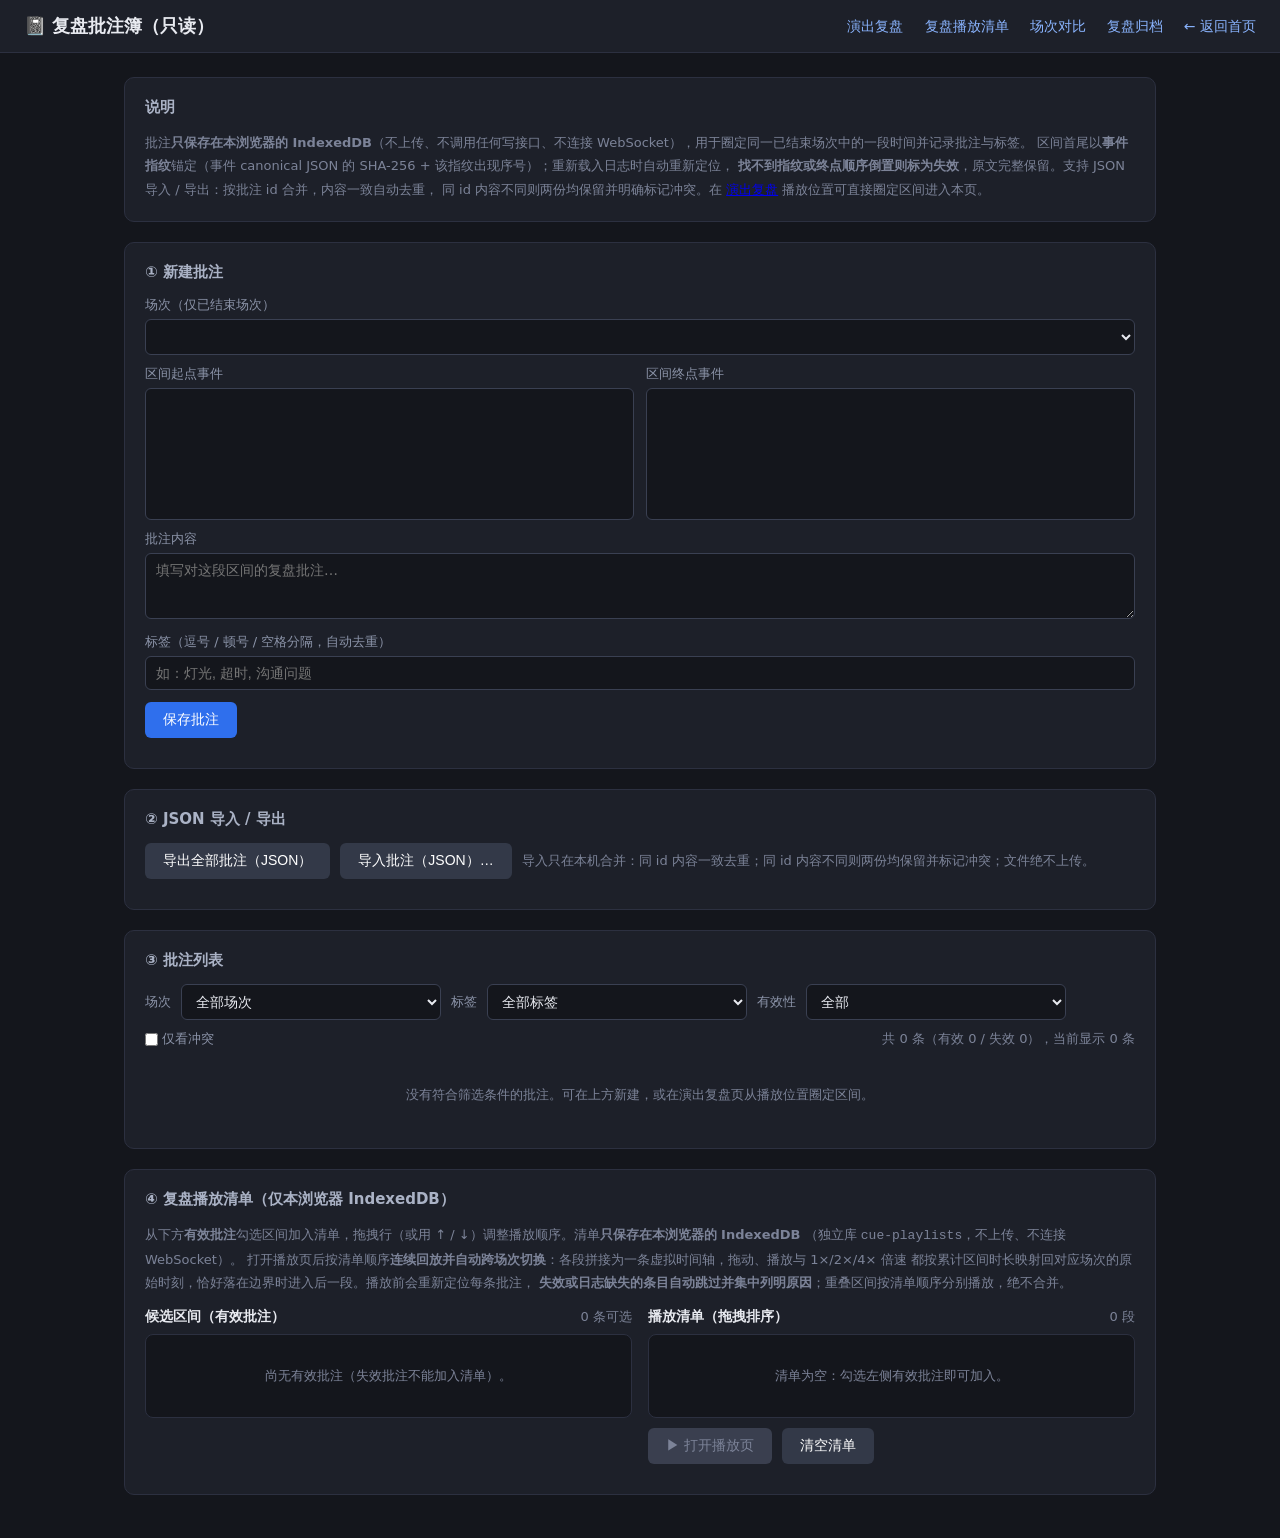
==== public/annotations.html @ aaa236a7 "GSB 7b067b00-d067-5b89-8d5f-b59027cfe79a initial: platform archive" ====
<!DOCTYPE html>
<html lang="zh-CN">
<head>
  <meta charset="UTF-8">
  <meta name="viewport" content="width=device-width, initial-scale=1.0">
  <title>复盘批注簿 · 舞台口令同步系统</title>
  <link rel="stylesheet" href="style.css">
</head>
<body>
  <header>
    <h1>📓 复盘批注簿（只读）</h1>
    <nav>
      <a href="replay.html">演出复盘</a>
      <a href="playlist.html">复盘播放清单</a>
      <a href="compare.html">场次对比</a>
      <a href="archive.html">复盘归档</a>
      <a href="/">← 返回首页</a>
    </nav>
  </header>
  <main class="ann-main">
    <section class="card">
      <h2>说明</h2>
      <div class="muted" style="line-height:1.8">
        批注<b>只保存在本浏览器的 IndexedDB</b>（不上传、不调用任何写接口、不连接 WebSocket），用于圈定同一已结束场次中的一段时间并记录批注与标签。
        区间首尾以<b>事件指纹</b>锚定（事件 canonical JSON 的 SHA-256 + 该指纹出现序号）；重新载入日志时自动重新定位，
        <b>找不到指纹或终点顺序倒置则标为失效</b>，原文完整保留。支持 JSON 导入 / 导出：按批注 id 合并，内容一致自动去重，
        同 id 内容不同则两份均保留并明确标记冲突。在 <a href="replay.html">演出复盘</a> 播放位置可直接圈定区间进入本页。
      </div>
    </section>

    <!-- 新建批注（也承接复盘页「圈定区间后填写批注」入口） -->
    <section class="card" id="createCard">
      <h2 id="createTitle">① 新建批注</h2>
      <div id="createPrefill" class="ann-prefill" style="display:none"></div>
      <div class="ann-form">
        <label class="ann-label">场次（仅已结束场次）</label>
        <select id="createSession"></select>
        <div class="ann-range-row">
          <div>
            <label class="ann-label">区间起点事件</label>
            <select id="createStart" size="6"></select>
          </div>
          <div>
            <label class="ann-label">区间终点事件</label>
            <select id="createEnd" size="6"></select>
          </div>
        </div>
        <label class="ann-label">批注内容</label>
        <textarea id="createText" rows="3" placeholder="填写对这段区间的复盘批注…"></textarea>
        <label class="ann-label">标签（逗号 / 顿号 / 空格分隔，自动去重）</label>
        <input type="text" id="createTags" placeholder="如：灯光, 超时, 沟通问题">
        <div class="row" style="margin-top:12px">
          <button id="createBtn" class="narrow">保存批注</button>
          <button id="createCancelBtn" class="secondary narrow" style="display:none">取消圈定</button>
          <span id="createMsg" class="ann-msg"></span>
        </div>
      </div>
    </section>

    <!-- 导入 / 导出 -->
    <section class="card">
      <h2>② JSON 导入 / 导出</h2>
      <div class="row">
        <button id="exportBtn" class="secondary narrow">导出全部批注（JSON）</button>
        <button id="importBtn" class="secondary narrow">导入批注（JSON）…</button>
        <input type="file" id="importFile" accept=".json,application/json" style="display:none">
        <span class="muted">导入只在本机合并：同 id 内容一致去重；同 id 内容不同则两份均保留并标记冲突；文件绝不上传。</span>
      </div>
      <div id="ioMsg" class="ann-msg"></div>
    </section>

    <!-- 筛选 + 列表 -->
    <section class="card">
      <h2>③ 批注列表</h2>
      <div class="ann-filters">
        <label>场次</label>
        <select id="filterSession"></select>
        <label>标签</label>
        <select id="filterTag"></select>
        <label>有效性</label>
        <select id="filterValid">
          <option value="all">全部</option>
          <option value="valid">仅有效</option>
          <option value="invalid">仅失效</option>
        </select>
        <label class="ann-inline"><input type="checkbox" id="filterConflict"> 仅看冲突</label>
        <span id="listCount" class="muted" style="flex:1;text-align:right"></span>
      </div>
      <div id="annList" class="ann-list"></div>
    </section>

    <!-- 复盘播放清单：从有效批注勾选区间、拖拽排序；清单只存 IndexedDB -->
    <section class="card" id="playlistCard">
      <h2>④ 复盘播放清单（仅本浏览器 IndexedDB）</h2>
      <div class="muted" style="line-height:1.8">
        从下方<b>有效批注</b>勾选区间加入清单，拖拽行（或用 ↑ / ↓）调整播放顺序。清单<b>只保存在本浏览器的 IndexedDB</b>
        （独立库 <code>cue-playlists</code>，不上传、不连接 WebSocket）。
        打开播放页后按清单顺序<b>连续回放并自动跨场次切换</b>：各段拼接为一条虚拟时间轴，拖动、播放与 1×/2×/4× 倍速
        都按累计区间时长映射回对应场次的原始时刻，恰好落在边界时进入后一段。播放前会重新定位每条批注，
        <b>失效或日志缺失的条目自动跳过并集中列明原因</b>；重叠区间按清单顺序分别播放，绝不合并。
      </div>
      <div class="pl-layout">
        <div class="pl-col">
          <div class="pl-col-head"><span><b>候选区间（有效批注）</b></span><span id="plCandCount" class="muted"></span></div>
          <div id="plCandidates" class="pl-cand-list"></div>
        </div>
        <div class="pl-col">
          <div class="pl-col-head"><span><b>播放清单（拖拽排序）</b></span><span id="plCount" class="muted"></span></div>
          <div id="plItems" class="pl-items"></div>
          <div class="row" style="margin-top:10px">
            <button id="plOpenBtn" class="narrow">▶ 打开播放页</button>
            <button id="plClearBtn" class="secondary narrow">清空清单</button>
            <a class="narrow" href="playlist.html" id="plOpenLink" style="display:none"></a>
            <span id="plMsg" class="ann-msg"></span>
          </div>
        </div>
      </div>
    </section>
  </main>

  <script src="replay.js"></script>
  <script src="annotations.js"></script>
  <script src="playlist.js"></script>
  <script>
  (() => {
    'use strict';
    // 只读页：本脚本只发起复盘只读 GET 请求，不创建 WebSocket；
    // 批注写入仅发生在浏览器 IndexedDB；导入文件仅本地解析，绝不上传。
    const A = CueAnnotations;
    const esc = (s) => String(s == null ? '' : s).replace(/[&<>"']/g, (c) => ({
      '&': '&amp;', '<': '&lt;', '>': '&gt;', '"': '&quot;', "'": '&#39;',
    }[c]));

    const createSession = document.getElementById('createSession');
    const createStart = document.getElementById('createStart');
    const createEnd = document.getElementById('createEnd');
    const createText = document.getElementById('createText');
    const createTags = document.getElementById('createTags');
    const createBtn = document.getElementById('createBtn');
    const createCancelBtn = document.getElementById('createCancelBtn');
    const createMsg = document.getElementById('createMsg');
    const createPrefill = document.getElementById('createPrefill');
    const exportBtn = document.getElementById('exportBtn');
    const importBtn = document.getElementById('importBtn');
    const importFile = document.getElementById('importFile');
    const ioMsg = document.getElementById('ioMsg');
    const filterSession = document.getElementById('filterSession');
    const filterTag = document.getElementById('filterTag');
    const filterValid = document.getElementById('filterValid');
    const filterConflict = document.getElementById('filterConflict');
    const listCount = document.getElementById('listCount');
    const annList = document.getElementById('annList');

    const params = new URLSearchParams(location.search);
    const prefill = {
      fileId: params.get('file'),
      runId: params.get('run'),
      startIdx: Number(params.get('si')),
      endIdx: Number(params.get('ei')),
    };
    // 复盘页「打开复盘批注簿」携带的本场筛选值（fileId/runId）
    const preselectSession = params.get('fsel');

    let sessions = []; // 复盘只读接口返回的已结束场次摘要
    // sessionCache: key "file/run" -> { ok, events?, reason? }，批量重定位时复用
    const sessionCache = new Map();
    // 每条批注的当前重定位结果：id -> { valid, reason, startIndex, endIndex, startT, endT }
    let resolved = new Map();
    let records = [];

    // ---------------------------------------------------------------------
    // 展示工具
    // ---------------------------------------------------------------------
    function fmtClock(iso) {
      const d = new Date(iso);
      if (!Number.isFinite(d.getTime())) return '—';
      return d.toLocaleString('zh-CN', { hour12: false, month: '2-digit', day: '2-digit', hour: '2-digit', minute: '2-digit', second: '2-digit' });
    }
    function fmtT(ms) {
      if (ms == null || !Number.isFinite(ms)) return '—';
      const sign = ms < 0 ? '-' : '';
      ms = Math.abs(ms);
      const m = Math.floor(ms / 60000);
      const s = Math.floor((ms % 60000) / 1000);
      const tenth = Math.floor((ms % 1000) / 100);
      return `${sign}${m}:${String(s).padStart(2, '0')}.${tenth}`;
    }
    function refKey(fileId, runId) { return `${fileId}/${runId}`; }
    function sessionLabel(ref) {
      const s = sessions.find((x) => x.fileId === ref.fileId && Number(x.runId) === Number(ref.runId));
      if (s) return `${fmtClock(s.startedAt)} → ${fmtClock(s.finishedAt)} ｜ ${s.cueCount} 口令 ｜ ${ref.fileId.slice(0, 8)}… #${Number(ref.runId) + 1}`;
      return `（场次不在当前日志列表）${ref.fileId.slice(0, 8)}… #${Number(ref.runId) + 1}`;
    }
    function eventOptionLabel(ev) {
      const d = ev.detail || {};
      let detail = '';
      if (d.seq != null) detail += ` #${d.seq}`;
      if (d.text) detail += ` ${d.text}`;
      if (d.position) detail += ` ${d.position}`;
      return `+${fmtT(ev.t)} ${Replay.eventLabel(ev.event)}${detail}`;
    }

    // ---------------------------------------------------------------------
    // 拉取场次（只读 GET，失败按失效处理，不影响其他批注）
    // ---------------------------------------------------------------------
    async function loadSession(fileId, runId) {
      const key = refKey(fileId, runId);
      if (sessionCache.has(key)) return sessionCache.get(key);
      let entry;
      try {
        const resp = await fetch(`/api/replay/sessions/${encodeURIComponent(fileId)}/${encodeURIComponent(runId)}`);
        if (resp.status === 404 || resp.status === 400) {
          entry = { ok: false, reason: '场次日志找不到（文件或段落不存在，可能已删除）' };
        } else {
          const payload = await resp.json();
          if (payload.error) entry = { ok: false, reason: `场次读取失败：${payload.error}` };
          else entry = { ok: true, events: payload.events };
        }
      } catch {
        entry = { ok: false, reason: '场次日志读取失败（服务不可用）' };
      }
      sessionCache.set(key, entry);
      return entry;
    }

    // ---------------------------------------------------------------------
    // 重定位全部批注
    // ---------------------------------------------------------------------
    async function relocalizeAll() {
      resolved = new Map();
      const needKeys = new Set(records.map((r) => refKey(r.sessionRef.fileId, r.sessionRef.runId)));
      const tables = new Map();
      for (const key of needKeys) {
        const [fileId, runIdStr] = key.split('/');
        const loaded = await loadSession(fileId, runIdStr);
        if (loaded.ok) tables.set(key, await A.buildOccurrenceTable(loaded.events));
      }
      for (const r of records) {
        const key = refKey(r.sessionRef.fileId, r.sessionRef.runId);
        const loaded = sessionCache.get(key);
        if (!loaded || !loaded.ok) {
          resolved.set(r.id, { valid: false, reason: loaded ? loaded.reason : '场次日志找不到' });
          continue;
        }
        const out = A.relocalize(r, tables.get(key));
        if (out.valid) {
          const events = loaded.events;
          resolved.set(r.id, {
            valid: true,
            startIndex: out.startIndex,
            endIndex: out.endIndex,
            startT: events[out.startIndex].t,
            endT: events[out.endIndex].t,
          });
        } else {
          resolved.set(r.id, { valid: false, reason: out.reason });
        }
      }
    }

    // ---------------------------------------------------------------------
    // 列表渲染（按场次 / 标签 / 有效性筛选）
    // ---------------------------------------------------------------------
    function renderList() {
      const sessionVal = filterSession.value;
      const tagVal = filterTag.value;
      const validVal = filterValid.value;
      const onlyConflict = filterConflict.checked;

      const shown = records.filter((r) => {
        if (sessionVal !== 'all' && refKey(r.sessionRef.fileId, r.sessionRef.runId) !== sessionVal) return false;
        if (tagVal !== 'all' && !(r.tags || []).includes(tagVal)) return false;
        const res = resolved.get(r.id);
        const valid = !!(res && res.valid);
        if (validVal === 'valid' && !valid) return false;
        if (validVal === 'invalid' && valid) return false;
        if (onlyConflict && !r.conflict) return false;
        return true;
      });

      const validCount = [...resolved.values()].filter((x) => x.valid).length;
      const invalidCount = resolved.size - validCount;
      const conflictCount = records.filter((r) => r.conflict).length;
      listCount.textContent = `共 ${records.length} 条（有效 ${validCount} / 失效 ${invalidCount}${conflictCount ? ` / 冲突 ${conflictCount}` : ''}），当前显示 ${shown.length} 条`;

      if (!shown.length) {
        annList.innerHTML = '<div class="muted ann-empty">没有符合筛选条件的批注。可在上方新建，或在演出复盘页从播放位置圈定区间。</div>';
        return;
      }

      annList.innerHTML = shown
        .slice()
        .sort((a, b) => new Date(b.createdAt) - new Date(a.createdAt))
        .map((r) => renderRow(r)).join('');

      annList.querySelectorAll('[data-del]').forEach((btn) => {
        btn.addEventListener('click', async () => {
          if (!confirm('确定从本浏览器删除这条批注？原文与锚点都会被移除。')) return;
          await A.remove(btn.dataset.del);
          await refresh();
        });
      });
      // 行头部复选框勾选态随列表重绘同步（清单内容在 renderPlaylistCard 中统一刷新）
      if (document.getElementById('playlistCard')) renderPlaylistCard();
    }

    function renderRow(r) {
      const res = resolved.get(r.id) || { valid: false, reason: '尚未重定位' };
      const startT = res.valid ? res.startT : r.startT;
      const endT = res.valid ? res.endT : r.endT;
      const badges = [];
      if (r.conflict) badges.push('<span class="ann-badge conflict">⚠️ 冲突</span>');
      badges.push(res.valid
        ? '<span class="ann-badge valid">✔ 有效</span>'
        : '<span class="ann-badge invalid">✖ 失效（原文保留）</span>');
      const tagHtml = (r.tags || []).map((t) => `<span class="chip">${esc(t)}</span>`).join('');
      const conflictLine = r.conflict
        ? `<div class="ann-conflict-line">同 id 内容不同，已与冲突组 <code>${esc(r.conflictGroup || r.id)}</code> 中的另一份同时保留；请人工核对后删除多余项。</div>` : '';
      const invalidLine = !res.valid
        ? `<div class="ann-invalid-line">失效原因：${esc(res.reason)}（下方区间与事件为圈定时保存的原文）</div>` : '';
      // 有效批注：点击跳回复盘区间起点；失效批注不可跳转
      const head = res.valid
        ? `<label class="ann-row-pl inline-check" title="加入复盘播放清单"><input type="checkbox" data-row-pl="${esc(r.id)}"></label>
           <a class="ann-jump" href="replay.html?file=${encodeURIComponent(r.sessionRef.fileId)}&run=${encodeURIComponent(r.sessionRef.runId)}&t=${encodeURIComponent(startT)}">↗ 跳回复盘区间起点 +${fmtT(startT)}</a>`
        : '<span class="ann-row-pl inline-check is-off" title="失效批注不能加入播放清单"><input type="checkbox" disabled></span><span class="ann-jump disabled">↚ 失效批注不可跳转</span>';
      return `<div class="ann-row ${res.valid ? '' : 'is-invalid'}">
        <div class="ann-row-head">
          ${badges.join(' ')}
          <span class="ann-session" title="${esc(refKey(r.sessionRef.fileId, r.sessionRef.runId))}">${esc(sessionLabel(r.sessionRef))}</span>
          ${head}
          <button class="mini danger ann-del" data-del="${esc(r.id)}">删除</button>
        </div>
        <div class="ann-range">区间：+${fmtT(startT)} → +${fmtT(endT)}</div>
        ${conflictLine}${invalidLine}
        <div class="ann-text">${esc(r.text) || '<span class="muted">（无批注文本）</span>'}</div>
        <div class="ann-tags">${tagHtml}</div>
        <div class="ann-foot muted">
          <span title="${esc(r.id)}">id <code>${esc(r.id.slice(0, 13))}…</code></span>
          <span>创建于 ${fmtClock(r.createdAt)}</span>
          ${renderAnchorEvent('起', r.startEvent)}${renderAnchorEvent('止', r.endEvent)}
        </div>
      </div>`;
    }

    function renderAnchorEvent(label, ev) {
      if (!ev) return '';
      return `<span class="ann-anchor-event" title="${esc(A.canonicalJson(ev))}">${label}：${fmtClock(ev.ts)} ${esc(Replay.eventLabel(ev.event))}</span>`;
    }

    function populateFilterTag() {
      const tags = new Set();
      records.forEach((r) => (r.tags || []).forEach((t) => tags.add(t)));
      const prev = filterTag.value;
      filterTag.innerHTML = '<option value="all">全部标签</option>' +
        [...tags].sort().map((t) => `<option value="${esc(t)}">${esc(t)}</option>`).join('');
      filterTag.value = [...tags].includes(prev) ? prev : 'all';
    }

    function populateFilterSession() {
      const refs = new Map();
      records.forEach((r) => refs.set(refKey(r.sessionRef.fileId, r.sessionRef.runId), r.sessionRef));
      const prev = filterSession.value;
      const options = ['<option value="all">全部场次</option>'];
      for (const s of sessions) {
        const key = refKey(s.fileId, s.runId);
        options.push(`<option value="${esc(key)}">${esc(sessionLabel(s))}</option>`);
      }
      // 批注引用了已不在列表中的场次（日志被删除）也保留筛选项
      for (const [key, ref] of refs) {
        if (!sessions.some((s) => refKey(s.fileId, s.runId) === key)) {
          options.push(`<option value="${esc(key)}">${esc(sessionLabel(ref))}</option>`);
        }
      }
      filterSession.innerHTML = options.join('');
      const allVals = [...filterSession.options].map((o) => o.value);
      filterSession.value = allVals.includes(prev) ? prev : 'all';
    }

    // ---------------------------------------------------------------------
    // 新建表单
    // ---------------------------------------------------------------------
    function populateCreateSessions() {
      createSession.innerHTML = sessions.map((s) =>
        `<option value="${esc(refKey(s.fileId, s.runId))}">${esc(sessionLabel(s))}</option>`).join('');
    }

    async function populateEventSelects(fileId, runId) {
      createStart.innerHTML = '';
      createEnd.innerHTML = '';
      if (!fileId || !Number.isInteger(runId)) return null;
      const loaded = await loadSession(fileId, runId);
      if (!loaded.ok) {
        createMsg.textContent = loaded.reason;
        createMsg.className = 'ann-msg err';
        return null;
      }
      createStart.innerHTML = loaded.events.map((ev, i) =>
        `<option value="${i}">${esc(eventOptionLabel(ev))}</option>`).join('');
      createEnd.innerHTML = loaded.events.map((ev, i) =>
        `<option value="${i}">${esc(eventOptionLabel(ev))}</option>`).join('');
      return loaded;
    }

    async function handleCreateSessionChange(selectIdx) {
      const [fileId, runIdStr] = (createSession.value || '/').split('/');
      const loaded = await populateEventSelects(fileId, Number(runIdStr));
      if (!loaded) return;
      if (selectIdx != null) {
        const max = loaded.events.length - 1;
        createStart.value = String(Math.max(0, Math.min(max, selectIdx)));
        createEnd.value = String(Math.max(0, Math.min(max, selectIdx)));
      }
    }

    async function initCreate() {
      populateCreateSessions();
      if (!sessions.length) return;
      if (prefill.fileId && prefill.runId !== null &&
          Number.isInteger(prefill.startIdx) && Number.isInteger(prefill.endIdx)) {
        const key = refKey(prefill.fileId, prefill.runId);
        if ([...createSession.options].some((o) => o.value === key)) {
          createSession.value = key;
          const loaded = await populateEventSelects(prefill.fileId, Number(prefill.runId));
          if (loaded) {
            const max = loaded.events.length - 1;
            const si = Math.max(0, Math.min(max, prefill.startIdx));
            const ei = Math.max(0, Math.min(max, prefill.endIdx));
            createStart.value = String(si);
            createEnd.value = String(Math.max(si, ei));
            createPrefill.style.display = '';
            createPrefill.innerHTML = `📍 来自复盘当前播放位置的圈定：场次 <b>${esc(sessionLabel({ fileId: prefill.fileId, runId: Number(prefill.runId) }))}</b>，` +
              `区间 <b>+${fmtT(loaded.events[si].t)} → +${fmtT(loaded.events[Math.max(si, ei)].t)}</b>，可在下方调整首尾事件后填写批注。`;
            createCancelBtn.style.display = '';
            createText.focus();
          }
        }
      } else {
        await handleCreateSessionChange();
      }
    }

    createSession.addEventListener('change', () => handleCreateSessionChange());
    createCancelBtn.addEventListener('click', () => {
      location.href = `replay.html?file=${encodeURIComponent(prefill.fileId)}&run=${encodeURIComponent(prefill.runId)}`;
    });

    createBtn.addEventListener('click', async () => {
      createMsg.textContent = '';
      const [fileId, runIdStr] = (createSession.value || '').split('/');
      const runId = Number(runIdStr);
      if (!fileId || !Number.isInteger(runId)) {
        createMsg.textContent = '请选择场次'; createMsg.className = 'ann-msg err'; return;
      }
      const loaded = await loadSession(fileId, runId);
      if (!loaded.ok) { createMsg.textContent = loaded.reason; createMsg.className = 'ann-msg err'; return; }
      const si = Number(createStart.value);
      const ei = Number(createEnd.value);
      if (!Number.isInteger(si) || !Number.isInteger(ei) || si < 0 || ei < 0 ||
          si >= loaded.events.length || ei >= loaded.events.length) {
        createMsg.textContent = '请选择区间首尾事件'; createMsg.className = 'ann-msg err'; return;
      }
      if (ei < si) {
        createMsg.textContent = '终点事件不能在起点事件之前'; createMsg.className = 'ann-msg err'; return;
      }
      const text = createText.value.trim();
      if (!text) {
        createMsg.textContent = '请填写批注内容'; createMsg.className = 'ann-msg err'; return;
      }
      const summary = sessions.find((s) => s.fileId === fileId && Number(s.runId) === runId);
      const ann = await A.buildAnnotation({
        events: loaded.events,
        sessionRef: {
          fileId, runId,
          startedAt: summary ? summary.startedAt : null,
          finishedAt: summary ? summary.finishedAt : null,
        },
        startIndex: si,
        endIndex: ei,
        text,
        tags: A.normalizeTags(createTags.value),
      });
      await A.put(ann);
      createText.value = '';
      createTags.value = '';
      createMsg.textContent = '批注已保存到本浏览器 IndexedDB';
      createMsg.className = 'ann-msg ok';
      // 保存后留在本页并刷新列表（自动选中该场筛选）
      await refresh();
      filterSession.value = refKey(fileId, runId);
      renderList();
    });

    // ---------------------------------------------------------------------
    // 导入 / 导出
    // ---------------------------------------------------------------------
    exportBtn.addEventListener('click', () => {
      const payload = A.buildExportPayload(records);
      const blob = new Blob([JSON.stringify(payload, null, 2) + '\n'], { type: 'application/json' });
      const url = URL.createObjectURL(blob);
      const a = document.createElement('a');
      a.href = url;
      a.download = `cue-annotations-${new Date().toISOString().replace(/[:.]/g, '-')}.json`;
      document.body.appendChild(a);
      a.click();
      a.remove();
      URL.revokeObjectURL(url);
      ioMsg.textContent = `已导出 ${records.length} 条批注（本地文件，未上传）`;
      ioMsg.className = 'ann-msg ok';
    });

    importBtn.addEventListener('click', () => importFile.click());
    importFile.addEventListener('change', async () => {
      const file = importFile.files && importFile.files[0];
      importFile.value = '';
      if (!file) return;
      let obj;
      try {
        obj = JSON.parse(await file.text());
      } catch (err) {
        ioMsg.textContent = `导入失败：文件不是合法 JSON（${err.message}）`;
        ioMsg.className = 'ann-msg err';
        return;
      }
      const parsed = A.parseImportPayload(obj);
      if (!parsed.ok) { ioMsg.textContent = `导入失败：${parsed.error}`; ioMsg.className = 'ann-msg err'; return; }
      const existing = await A.getAll();
      const { records: merged, stats } = A.mergeAnnotations(existing, parsed.annotations);
      await A.putAll(merged);
      ioMsg.innerHTML = `导入完成：新增 <b>${stats.added}</b> 条，内容一致去重 <b>${stats.duplicated}</b> 条，` +
        `同 id 内容不同的冲突 <b>${stats.conflicts}</b> 组（两份均保留并标记冲突）` +
        (parsed.invalid ? `，跳过无法识别记录 <b>${parsed.invalid}</b> 条` : '');
      ioMsg.className = stats.conflicts ? 'ann-msg warn' : 'ann-msg ok';
      await refresh();
    });

    [filterSession, filterTag, filterValid].forEach((el) => el.addEventListener('change', renderList));
    filterConflict.addEventListener('change', renderList);

    // ---------------------------------------------------------------------
    // 复盘播放清单：从有效批注勾选区间 + 拖拽排序；清单只存 IndexedDB。
    // 批注行头部复选框与候选区复选框操作的是同一份清单文档。
    // ---------------------------------------------------------------------
    const plCandidates = document.getElementById('plCandidates');
    const plItems = document.getElementById('plItems');
    const plCount = document.getElementById('plCount');
    const plCandCount = document.getElementById('plCandCount');
    const plOpenBtn = document.getElementById('plOpenBtn');
    const plClearBtn = document.getElementById('plClearBtn');
    const plMsg = document.getElementById('plMsg');

    let playlist = CuePlaylist.emptyDoc();
    const plSet = () => new Set(playlist.entries.map((e) => e.id));
    let dragPlId = null;

    function plFlash(text, cls) {
      plMsg.textContent = text || '';
      plMsg.className = `ann-msg ${cls || ''}`;
      if (text) setTimeout(() => { if (plMsg.textContent === text) { plMsg.textContent = ''; plMsg.className = 'ann-msg'; } }, 2500);
    }

    // 候选区一行：复选框 + 区间信息（有效批注，按场次 / 起始时刻排序）
    function renderPlCandidate(r) {
      const res = resolved.get(r.id);
      const inList = plSet().has(r.id);
      return `<label class="pl-cand-row${inList ? ' in' : ''}">
        <input type="checkbox" data-pl-add="${esc(r.id)}" ${inList ? 'checked' : ''}>
        <span class="pl-cand-session" title="${esc(refKey(r.sessionRef.fileId, r.sessionRef.runId))}">${esc(sessionLabel(r.sessionRef))}</span>
        <span class="pl-cand-range">+${fmtT(res.startT)} → +${fmtT(res.endT)}</span>
        <span class="pl-cand-text">${esc(r.text) || '<span class="muted">（无批注文本）</span>'}</span>
      </label>`;
    }

    // 清单区一行：拖拽把手 + 序号 + 区间信息 + 移除 / 上下移按钮
    function renderPlItem(entry, i) {
      const r = records.find((x) => x.id === entry.id);
      const res = r && resolved.get(r.id);
      const valid = !!(res && res.valid);
      const body = valid
        ? `<span class="pl-item-session" title="${esc(refKey(r.sessionRef.fileId, r.sessionRef.runId))}">${esc(sessionLabel(r.sessionRef))}</span>
           <span class="pl-cand-range">+${fmtT(res.startT)} → +${fmtT(res.endT)}</span>
           <span class="pl-cand-text">${esc(r.text) || '<span class="muted">（无批注文本）</span>'}</span>`
        : `<span class="pl-item-missing">⚠ 批注已不在有效批注列表（播放前将自动跳过并说明原因）</span>`;
      return `<div class="pl-item-row${valid ? '' : ' is-missing'}" draggable="true" data-pl-id="${esc(entry.id)}">
        <span class="pl-grip" title="按住拖拽排序">⠿</span>
        <span class="pl-idx">${i + 1}</span>
        ${body}
        <span class="pl-item-ops">
          <button type="button" class="mini secondary" data-pl-up="${esc(entry.id)}" ${i === 0 ? 'disabled' : ''}>↑</button>
          <button type="button" class="mini secondary" data-pl-down="${esc(entry.id)}" ${i === playlist.entries.length - 1 ? 'disabled' : ''}>↓</button>
          <button type="button" class="mini danger" data-pl-rm="${esc(entry.id)}">移除</button>
        </span>
      </div>`;
    }

    function renderPlaylistCard() {
      const validRecords = records
        .filter((r) => { const res = resolved.get(r.id); return res && res.valid; })
        .sort((a, b) => {
          const ka = `${refKey(a.sessionRef.fileId, a.sessionRef.runId)}/${resolved.get(a.id).startIndex}`;
          const kb = `${refKey(b.sessionRef.fileId, b.sessionRef.runId)}/${resolved.get(b.id).startIndex}`;
          return ka < kb ? -1 : ka > kb ? 1 : 0;
        });
      plCandCount.textContent = `${validRecords.length} 条可选`;
      plCandidates.innerHTML = validRecords.length
        ? validRecords.map(renderPlCandidate).join('')
        : '<div class="muted ann-empty">尚无有效批注（失效批注不能加入清单）。</div>';

      plCount.textContent = `${playlist.entries.length} 段`;
      plItems.innerHTML = playlist.entries.length
        ? playlist.entries.map(renderPlItem).join('')
        : '<div class="muted ann-empty">清单为空：勾选左侧有效批注即可加入。</div>';
      plOpenBtn.disabled = playlist.entries.length === 0;

      // 批注行头部的复选框同步勾选态
      annList.querySelectorAll('[data-row-pl]').forEach((cb) => {
        cb.checked = plSet().has(cb.dataset.rowPl);
      });
    }

    async function refreshPlaylist() {
      try {
        playlist = await CuePlaylist.get();
      } catch {
        playlist = CuePlaylist.emptyDoc();
        plFlash('IndexedDB 不可用，清单无法读取', 'err');
      }
      renderPlaylistCard();
    }

    async function togglePlEntry(id, on) {
      try {
        if (on) await CuePlaylist.addIds([id]);
        else await CuePlaylist.removeId(id);
        playlist = await CuePlaylist.get();
        renderPlaylistCard();
        plFlash(on ? '已加入播放清单' : '已从播放清单移除', 'ok');
      } catch {
        plFlash('清单写入失败（IndexedDB 不可用）', 'err');
      }
    }

    // 候选区复选框
    plCandidates.addEventListener('change', (e) => {
      const id = e.target.dataset && e.target.dataset.plAdd;
      if (id) togglePlEntry(id, e.target.checked);
    });
    // 批注列表行头部复选框
    annList.addEventListener('change', (e) => {
      const id = e.target.dataset && e.target.dataset.rowPl;
      if (id) togglePlEntry(id, e.target.checked);
    });

    // 清单区：移除 / 上移 / 下移
    async function plMove(id, delta) {
      const ids = playlist.entries.map((x) => x.id);
      const i = ids.indexOf(id);
      const j = i + delta;
      if (i < 0 || j < 0 || j >= ids.length) return;
      [ids[i], ids[j]] = [ids[j], ids[i]];
      playlist = await CuePlaylist.reorder(ids);
      renderPlaylistCard();
    }
    plItems.addEventListener('click', (e) => {
      const btn = e.target.closest('button[data-pl-rm],[data-pl-up],[data-pl-down]');
      if (!btn) return;
      if (btn.dataset.plRm) togglePlEntry(btn.dataset.plRm, false);
      else if (btn.dataset.plUp) plMove(btn.dataset.plUp, -1);
      else if (btn.dataset.plDown) plMove(btn.dataset.plDown, 1);
    });

    // 拖拽排序（HTML5 DnD）
    plItems.addEventListener('dragstart', (e) => {
      const row = e.target.closest('.pl-item-row');
      if (!row) return;
      dragPlId = row.dataset.plId;
      row.classList.add('dragging');
      e.dataTransfer.effectAllowed = 'move';
      try { e.dataTransfer.setData('text/plain', dragPlId); } catch { /* 部分浏览器限制 */ }
    });
    plItems.addEventListener('dragend', () => {
      plItems.querySelectorAll('.pl-item-row').forEach((el) => el.classList.remove('dragging', 'drop-before', 'drop-after'));
      dragPlId = null;
    });
    plItems.addEventListener('dragover', (e) => {
      const row = e.target.closest('.pl-item-row');
      if (!row || !dragPlId) return;
      e.preventDefault();
      e.dataTransfer.dropEffect = 'move';
      const rect = row.getBoundingClientRect();
      const before = e.clientY < rect.top + rect.height / 2;
      row.classList.toggle('drop-before', before);
      row.classList.toggle('drop-after', !before);
    });
    plItems.addEventListener('dragleave', (e) => {
      const row = e.target.closest('.pl-item-row');
      if (row && !row.contains(e.relatedTarget)) row.classList.remove('drop-before', 'drop-after');
    });
    plItems.addEventListener('drop', async (e) => {
      const row = e.target.closest('.pl-item-row');
      if (!row || !dragPlId) return;
      e.preventDefault();
      const targetId = row.dataset.plId;
      const before = e.clientY < row.getBoundingClientRect().top + row.getBoundingClientRect().height / 2;
      const ids = playlist.entries.map((x) => x.id);
      const from = ids.indexOf(dragPlId);
      if (from < 0) return;
      ids.splice(from, 1);
      let to = ids.indexOf(targetId);
      if (to < 0) to = ids.length;
      if (!before) to += 1;
      ids.splice(Math.min(to, ids.length), 0, dragPlId);
      try {
        playlist = await CuePlaylist.reorder(ids);
        renderPlaylistCard();
        plFlash('清单顺序已保存', 'ok');
      } catch {
        plFlash('清单写入失败（IndexedDB 不可用）', 'err');
      }
    });

    plOpenBtn.addEventListener('click', () => { location.href = 'playlist.html'; });
    plClearBtn.addEventListener('click', async () => {
      if (!playlist.entries.length) return;
      if (!confirm(`确定清空播放清单（${playlist.entries.length} 段）？批注本身不会被删除。`)) return;
      try {
        await CuePlaylist.clear();
        playlist = await CuePlaylist.get();
        renderPlaylistCard();
        plFlash('清单已清空', 'ok');
      } catch {
        plFlash('清单写入失败（IndexedDB 不可用）', 'err');
      }
    });

    // ---------------------------------------------------------------------
    // 初始化
    // ---------------------------------------------------------------------
    async function refresh() {
      records = await A.getAll();
      await relocalizeAll();
      populateFilterSession();
      populateFilterTag();
      renderList();
    }

    async function init() {
      let payload;
      try {
        payload = await (await fetch('/api/replay/sessions')).json();
      } catch {
        annList.innerHTML = '<div class="muted">场次列表加载失败，请确认服务已启动（批注仍可在本地管理，但暂时无法重定位）。</div>';
      }
      sessions = (payload && payload.sessions) || [];
      await initCreate();
      await refresh();
      await refreshPlaylist();
      // 从复盘页「打开复盘批注簿」进入：默认只看该场
      if (preselectSession) {
        const vals = [...filterSession.options].map((o) => o.value);
        if (vals.includes(preselectSession)) {
          filterSession.value = preselectSession;
          renderList();
        }
      }
    }

    init();
  })();
  </script>
</body>
</html>
---- public/style.css ----
* { box-sizing: border-box; margin: 0; padding: 0; }

body {
  font-family: "PingFang SC", "Microsoft YaHei", system-ui, sans-serif;
  background: #14161c;
  color: #e8eaf0;
  min-height: 100vh;
}

header {
  display: flex;
  align-items: center;
  justify-content: space-between;
  padding: 14px 24px;
  background: #1d2029;
  border-bottom: 1px solid #2c3040;
}
header h1 { font-size: 18px; font-weight: 600; }
header nav a { color: #8ab4ff; text-decoration: none; margin-left: 16px; font-size: 14px; }
header nav a:hover { text-decoration: underline; }

#conn {
  font-size: 12px;
  padding: 3px 10px;
  border-radius: 10px;
  background: #4a2b2b;
  color: #ff9c9c;
}
#conn.on { background: #23402a; color: #8fe3a5; }

main { max-width: 960px; margin: 0 auto; padding: 24px; }
.card {
  background: #1d2029;
  border: 1px solid #2c3040;
  border-radius: 10px;
  padding: 20px;
  margin-bottom: 20px;
}
.card h2 { font-size: 15px; margin-bottom: 14px; color: #aab2c5; font-weight: 600; }

button {
  background: #2f6fed;
  color: #fff;
  border: none;
  border-radius: 6px;
  padding: 9px 18px;
  font-size: 14px;
  cursor: pointer;
}
button:hover:not(:disabled) { background: #3f7df5; }
button:disabled { background: #3a3f4f; color: #7c8398; cursor: not-allowed; }
button.secondary { background: #333948; }
button.secondary:hover:not(:disabled) { background: #404758; }
button.danger { background: #a03a3a; }
button.danger:hover:not(:disabled) { background: #b84545; }
button.mini { padding: 3px 10px; font-size: 12px; border-radius: 10px; margin: 2px 4px 2px 0; }

input[type="text"], input[type="number"], select {
  background: #14161c;
  border: 1px solid #3a4052;
  border-radius: 6px;
  color: #e8eaf0;
  padding: 8px 10px;
  font-size: 14px;
  width: 100%;
}
input:focus, select:focus { outline: none; border-color: #2f6fed; }

.row { display: flex; gap: 10px; align-items: center; margin-bottom: 10px; }
.row > * { flex: 1; }
.row .narrow { flex: 0 0 auto; }

table { width: 100%; border-collapse: collapse; font-size: 14px; }
th, td { text-align: left; padding: 8px 10px; border-bottom: 1px solid #2c3040; }
th { color: #8b93a8; font-weight: 500; font-size: 13px; }
tr.current-row td { background: #24304a; }

.chip {
  display: inline-block;
  padding: 2px 10px;
  border-radius: 10px;
  font-size: 12px;
  margin: 2px 4px 2px 0;
  background: #333948;
  color: #c3c9d8;
}
.chip.ok { background: #23402a; color: #8fe3a5; }
.chip.late { background: #4a3a1e; color: #f0c169; }
.chip.timeout { background: #4a2b2b; color: #ff9c9c; }
.chip.offline { opacity: 0.45; }
.chip.subbed { opacity: 0.45; text-decoration: line-through; }

.substitute-panel {
  margin-top: 12px;
  padding: 12px;
  background: #14161c;
  border: 1px solid #2c3040;
  border-radius: 8px;
}

.big-cue {
  font-size: 34px;
  font-weight: 700;
  text-align: center;
  padding: 36px 16px;
  line-height: 1.4;
}
.cue-seq { color: #8ab4ff; font-size: 18px; display: block; margin-bottom: 8px; }

#toast {
  position: fixed;
  top: 64px;
  left: 50%;
  transform: translateX(-50%);
  background: #a03a3a;
  color: #fff;
  padding: 10px 22px;
  border-radius: 8px;
  font-size: 14px;
  display: none;
  z-index: 99;
  box-shadow: 0 4px 16px rgba(0,0,0,.4);
}

.log-box {
  max-height: 260px;
  overflow-y: auto;
  font-family: "SFMono-Regular", Consolas, monospace;
  font-size: 12px;
  background: #14161c;
  border-radius: 6px;
  padding: 10px;
}
.log-row { display: flex; gap: 10px; padding: 2px 0; color: #9aa3b8; }
.log-row.log-warn { color: #f0c169; }
.log-ts { color: #5d6478; flex: 0 0 auto; }
.log-event { flex: 0 0 96px; color: #8ab4ff; }
.log-row.log-warn .log-event { color: #f0c169; }
.log-detail { word-break: break-all; }

.status-banner {
  text-align: center;
  padding: 10px;
  border-radius: 8px;
  font-size: 14px;
  margin-bottom: 16px;
  background: #23402a;
  color: #8fe3a5;
  display: none;
}
.status-banner.show { display: block; }
.status-banner.warn { background: #4a3a1e; color: #f0c169; }

.countdown { font-size: 15px; color: #f0c169; text-align: center; margin-top: 6px; }
.muted { color: #7c8398; font-size: 13px; }

/* 修订号 / 撤回原因 */
.rev-badge {
  display: inline-block;
  margin-bottom: 10px;
  padding: 3px 14px;
  border-radius: 12px;
  font-size: 13px;
  background: #4a3a1e;
  color: #f0c169;
}
.rev-badge.rev-initial { background: #2c3040; color: #8b93a8; }
.rev-reason {
  text-align: center;
  color: #f0c169;
  font-size: 14px;
  margin-top: 4px;
}

/* 暂停状态 */
.pause-info {
  color: #f0c169;
  font-size: 14px;
  margin-bottom: 10px;
}

/* 指挥权租约 */
.lease-mine {
  color: #8fe3a5;
  font-size: 14px;
  margin-bottom: 10px;
}
#leaseRemain { color: #f0c169; font-weight: 600; }

/* 只读历史轮次 */
.attempt-row {
  background: #14161c;
  border: 1px solid #2c3040;
  border-left: 3px solid #3a4052;
  border-radius: 8px;
  padding: 12px 14px;
  margin-bottom: 10px;
}
.attempt-row.recalled { border-left-color: #a03a3a; }
.attempt-row.completed { border-left-color: #2f6f4a; }
.attempt-head { display: flex; gap: 10px; align-items: center; margin-bottom: 6px; }
.attempt-text { font-size: 14px; margin-bottom: 6px; color: #c3c9d8; }
.attempt-reason { font-size: 13px; color: #f0c169; margin-bottom: 6px; }
.attempt-sub { font-size: 12px; color: #9aa3b8; margin-top: 6px; }
.attempt-chips .chip { margin-bottom: 4px; }
.home-links { display: grid; gap: 16px; grid-template-columns: repeat(auto-fit, minmax(220px, 1fr)); }
.home-links a {
  display: block;
  background: #1d2029;
  border: 1px solid #2c3040;
  border-radius: 10px;
  padding: 28px 20px;
  color: #e8eaf0;
  text-decoration: none;
  text-align: center;
}
.home-links a:hover { border-color: #2f6fed; }
.home-links a b { display: block; font-size: 18px; margin-bottom: 8px; }
.home-links a span { color: #8b93a8; font-size: 13px; }

/* 已发布版本 / 草稿版本状态条（各端统一） */
.version-bar { display: flex; flex-wrap: wrap; gap: 8px; margin-bottom: 16px; }
.vchip {
  display: inline-block;
  padding: 4px 12px;
  border-radius: 12px;
  font-size: 12px;
  border: 1px solid #2c3040;
}
.vchip-pub { background: #23402a; color: #8fe3a5; border-color: #2f6f4a; }
.vchip-draft { background: #1e3350; color: #9cc2ff; border-color: #2f5f9f; }
.vchip-none { background: #1d2029; color: #7c8398; }
.vchip-warn { background: #4a3a1e; color: #f0c169; border-color: #7a5f2e; }

/* 下一场草稿卡片 */
.draft-status { margin-bottom: 10px; font-size: 13px; }
.draft-status .muted { line-height: 1.6; }
.draft-conflict-banner {
  display: none;
  background: #4a3a1e;
  color: #f0c169;
  border-radius: 6px;
  padding: 8px 12px;
  font-size: 13px;
  margin-bottom: 10px;
}
.draft-conflict-banner.show { display: block; }

/* 控制端重置选择弹窗 */
.modal-mask {
  position: fixed;
  inset: 0;
  background: rgba(0,0,0,.55);
  display: flex;
  align-items: center;
  justify-content: center;
  z-index: 200;
}
.modal-box {
  background: #1d2029;
  border: 1px solid #3a4052;
  border-radius: 10px;
  padding: 22px;
  width: min(560px, calc(100vw - 40px));
}
.modal-box h3 { font-size: 16px; margin-bottom: 12px; color: #e8eaf0; }
.modal-box .modal-detail {
  background: #14161c;
  border-radius: 6px;
  padding: 10px 12px;
  font-size: 13px;
  color: #9aa3b8;
  margin-bottom: 14px;
  max-height: 200px;
  overflow-y: auto;
}
.modal-box .modal-detail .chip { margin-top: 3px; }
.modal-actions { display: flex; gap: 10px; justify-content: flex-end; flex-wrap: wrap; }

/* 演出复盘（/replay.html，只读） */
.replay-layout { display: grid; gap: 20px; }
.replay-meta { display: flex; flex-wrap: wrap; gap: 8px 18px; font-size: 13px; color: #9aa3b8; }
.replay-meta b { color: #c3c9d8; font-weight: 600; }
.replay-warn {
  display: none;
  background: #4a3a1e;
  color: #f0c169;
  border: 1px solid #7a5f2e;
  border-radius: 8px;
  padding: 10px 14px;
  font-size: 13px;
  margin-bottom: 16px;
  line-height: 1.7;
}
.replay-warn.show { display: block; }
.replay-warn .badline {
  display: block;
  font-family: "SFMono-Regular", Consolas, monospace;
  background: #14161c;
  border-radius: 4px;
  padding: 2px 8px;
  margin: 3px 0;
  word-break: break-all;
}
.replay-filters { display: flex; gap: 10px; align-items: center; flex-wrap: wrap; }
.replay-filters select { width: auto; flex: 0 1 240px; }
.replay-filters label { font-size: 13px; color: #8b93a8; }

/* 可拖动时间轴 */
.timeline-wrap { padding: 6px 4px 2px; }
.timeline {
  position: relative;
  height: 64px;
  background: #14161c;
  border: 1px solid #2c3040;
  border-radius: 8px;
  cursor: pointer;
  user-select: none;
  touch-action: none;
  overflow: hidden;
}
.timeline .cue-band {
  position: absolute;
  top: 6px;
  bottom: 22px;
  border-left: 1px solid #3a4052;
  border-right: 1px solid #3a4052;
  background: rgba(47, 111, 237, 0.10);
  font-size: 11px;
  color: #8ab4ff;
  padding: 3px 6px;
  overflow: hidden;
  white-space: nowrap;
  text-overflow: ellipsis;
}
.timeline .cue-band.even { background: rgba(139, 180, 255, 0.07); }
.timeline .marker {
  position: absolute;
  bottom: 6px;
  width: 4px;
  height: 9px;
  border-radius: 2px;
  transform: translateX(-2px);
}
.timeline .playhead {
  position: absolute;
  top: 0;
  bottom: 0;
  width: 2px;
  background: #f0c169;
  pointer-events: none;
}
.timeline .playhead::after {
  content: '';
  position: absolute;
  top: 0;
  left: -5px;
  border: 6px solid transparent;
  border-top-color: #f0c169;
}
.timeline-scale { display: flex; justify-content: space-between; font-size: 11px; color: #5d6478; margin-top: 4px; }

.transport { display: flex; gap: 8px; align-items: center; flex-wrap: wrap; margin-top: 14px; }
.transport .time-readout {
  font-family: "SFMono-Regular", Consolas, monospace;
  font-size: 14px;
  color: #c3c9d8;
  flex: 1;
  text-align: right;
  white-space: nowrap;
}
.speed-btn[aria-pressed="true"] { background: #2f6fed; color: #fff; }
.speed-btn { background: #333948; }

.replay-state-grid { display: grid; grid-template-columns: 1fr 1fr; gap: 16px; }
@media (max-width: 760px) { .replay-state-grid { grid-template-columns: 1fr; } }
.replay-chips-line { margin-top: 8px; line-height: 2; }
.replay-event-list {
  max-height: 360px;
  overflow-y: auto;
  font-family: "SFMono-Regular", Consolas, monospace;
  font-size: 12px;
  background: #14161c;
  border-radius: 6px;
  padding: 8px;
}
.replay-event-row {
  display: flex;
  gap: 10px;
  padding: 3px 6px;
  border-radius: 4px;
  color: #5d6478;
  cursor: pointer;
}
.replay-event-row:hover { background: #20242f; }
.replay-event-row.applied { color: #c3c9d8; }
.replay-event-row.applied .replay-event-name { color: #8ab4ff; }
.replay-event-row.is-warn.applied { color: #f0c169; }
.replay-event-row.is-warn.applied .replay-event-name { color: #f0c169; }
.replay-event-row .replay-event-t { color: inherit; opacity: 0.7; flex: 0 0 78px; }
.replay-event-name { flex: 0 0 128px; }
.replay-event-detail { word-break: break-all; }
.replay-cue-sub { font-size: 12px; color: #9aa3b8; text-decoration: line-through; }
.replay-phase-idle { color: #8b93a8; }
.replay-phase-active { color: #8ab4ff; }
.replay-phase-done { color: #8fe3a5; }
.replay-kbd { font-size: 12px; color: #5d6478; }
.bad-warn-chip { background: #4a3a1e; color: #f0c169; }

/* 场次对比（/compare.html，只读） */
.compare-main { max-width: 1200px; }
.compare-pickers { display: grid; grid-template-columns: 1fr 1fr; gap: 16px; }
.compare-pickers label.compare-label { display: block; font-size: 13px; color: #8b93a8; margin-bottom: 6px; }
.compare-pickers select { width: 100%; }
.compare-open-replay { display: inline-block; margin-top: 6px; font-size: 12px; color: #8ab4ff; text-decoration: none; }
.compare-open-replay:hover { text-decoration: underline; }

.compare-session-meta { display: grid; gap: 4px; font-size: 13px; color: #9aa3b8; margin-bottom: 10px; }
.compare-session-meta b { color: #c3c9d8; }
.compare-legend { display: flex; flex-wrap: wrap; gap: 14px; align-items: center; font-size: 13px; color: #9aa3b8; margin-bottom: 6px; }
.compare-legend .lg { display: inline-block; width: 12px; height: 12px; border-radius: 3px; margin-right: 5px; vertical-align: -1px; }
.lg-match { background: #2c3040; border: 1px solid #3a4052; }
.lg-added { background: #1e3a2a; border: 1px solid #2f6f4a; }
.lg-deleted { background: #4a2b2b; border: 1px solid #7a3a3a; }

.compare-table-wrap { overflow-x: auto; border: 1px solid #2c3040; border-radius: 8px; }
.compare-table { width: 100%; border-collapse: collapse; table-layout: fixed; font-size: 13px; }
.compare-table th, .compare-table td { padding: 10px 12px; border-bottom: 1px solid #2c3040; vertical-align: middle; }
.compare-table th { background: #1a1d26; position: sticky; top: 0; }
.cmp-cue-col { width: 31%; }
.cmp-metric-col { width: 16%; }
.cmp-diff-col { width: 6%; min-width: 96px; }

.cmp-row.match .cmp-cue { background: rgba(47,111,237,0.05); }
.cmp-row.added { background: rgba(47,111,74,0.08); }
.cmp-row.deleted { background: rgba(160,58,58,0.08); }
.cmp-row.added .cmp-cue.right { box-shadow: inset 3px 0 0 #2f6f4a; }
.cmp-row.deleted .cmp-cue.left { box-shadow: inset 3px 0 0 #a03a3a; }
.cmp-cue.none { text-align: center; }

.cmp-cue-link {
  display: block;
  color: #e8eaf0;
  text-decoration: none;
  line-height: 1.6;
  border-radius: 6px;
  padding: 4px 6px;
}
.cmp-cue-link:hover { background: #24304a; }
.cmp-cue-text { font-weight: 600; }
.cmp-cue-final { display: block; font-size: 12px; color: #f0c169; }
.cmp-cue-targets { display: block; font-size: 12px; color: #8b93a8; }

/* 指标列：标签 + 值逐行对齐 */
.cmp-metrics, .cmp-deltas { display: grid; gap: 2px; }
.mline { display: flex; gap: 8px; align-items: baseline; min-height: 20px; }
.mlabel { flex: 0 0 58px; font-size: 12px; color: #5d6478; }
.mval { font-family: "SFMono-Regular", Consolas, monospace; font-size: 13px; color: #c3c9d8; }
.mval.warn { color: #f0c169; }
.mdiff { font-family: "SFMono-Regular", Consolas, monospace; font-size: 13px; margin-left: auto; }
.mdiff.zero { color: #5d6478; }
.mdiff.neutral { color: #f0c169; }
.mdiff.bad { color: #ff9c9c; }
.mdiff.good { color: #8fe3a5; }
.mdiff.empty { color: #3a3f4f; }
.cmp-tag {
  display: inline-block;
  padding: 2px 10px;
  border-radius: 10px;
  font-size: 12px;
}
.tag-added { background: #23402a; color: #8fe3a5; }
.tag-deleted { background: #4a2b2b; color: #ff9c9c; }

@media (max-width: 860px) {
  .compare-pickers { grid-template-columns: 1fr; }
  .compare-table { table-layout: auto; }
}

/* 可验证复盘归档（/archive.html，只读） */
.archive-meta { display: flex; flex-wrap: wrap; gap: 8px 18px; font-size: 13px; color: #9aa3b8; margin-top: 10px; }
.archive-meta b { color: #c3c9d8; font-weight: 600; }
.archive-result {
  border-radius: 8px;
  padding: 12px 16px;
  font-size: 13px;
  line-height: 1.8;
}
.archive-result.ok { background: #1e3a2a; border: 1px solid #2f6f4a; color: #c9e8d4; }
.archive-result.fail { background: #4a2b2b; border: 1px solid #7a3a3a; color: #f0c9c9; }
.archive-result-head { font-size: 14px; font-weight: 600; margin-bottom: 6px; }
.archive-result.ok .archive-result-head { color: #8fe3a5; }
.archive-result.fail .archive-result-head { color: #ff9c9c; }
.archive-fail-msg { color: #ffd9d9; }
.archive-fail-loc { color: #e8b8b8; }
.archive-fail-loc code, .archive-digest code {
  font-family: "SFMono-Regular", Consolas, monospace;
  background: #14161c;
  border-radius: 4px;
  padding: 1px 6px;
}
.archive-digest {
  margin-top: 8px;
  font-size: 12px;
  word-break: break-all;
}


/* 复盘批注簿（/annotations.html 与 /replay.html 内卡片，只读 · IndexedDB 本地存储） */
.ann-main { max-width: 1080px; }
.ann-prefill {
  background: #1c2740;
  border: 1px solid #2f4a7a;
  border-radius: 8px;
  padding: 8px 12px;
  margin-bottom: 12px;
  font-size: 13px;
  color: #c3c9d8;
  line-height: 1.7;
}
.ann-form textarea {
  background: #14161c;
  border: 1px solid #3a4052;
  border-radius: 6px;
  color: #e8eaf0;
  padding: 8px 10px;
  font-size: 14px;
  width: 100%;
  resize: vertical;
  font-family: inherit;
}
.ann-label { display: block; font-size: 13px; color: #8b93a8; margin: 10px 0 5px; }
.ann-range-row { display: grid; grid-template-columns: 1fr 1fr; gap: 12px; }
.ann-range-row select { width: 100%; height: 132px; font-size: 12px; }
.ann-msg { font-size: 13px; color: #8b93a8; }
.ann-msg.ok { color: #8fe3a5; }
.ann-msg.err { color: #ff9c9c; }
.ann-msg.warn { color: #f0c169; }

.ann-filters { display: flex; gap: 10px; align-items: center; flex-wrap: wrap; }
.ann-filters select { width: auto; flex: 0 1 260px; }
.ann-filters label { font-size: 13px; color: #8b93a8; }
.ann-inline { display: inline-flex; align-items: center; gap: 4px; white-space: nowrap; }
.ann-inline input { width: auto; }

.ann-list { margin-top: 14px; display: grid; gap: 12px; }
.ann-row {
  background: #14161c;
  border: 1px solid #2c3040;
  border-left: 3px solid #4caf7d;
  border-radius: 8px;
  padding: 12px 14px;
}
.ann-row.is-invalid { border-left-color: #ff7676; opacity: 0.92; }
.ann-row-head { display: flex; gap: 10px; align-items: center; flex-wrap: wrap; }
.ann-session { font-size: 12px; color: #9aa3b8; flex: 1; min-width: 200px; }
.ann-jump { font-size: 13px; color: #8ab4ff; text-decoration: none; white-space: nowrap; }
.ann-jump:hover { text-decoration: underline; }
.ann-jump.disabled { color: #ff9c9c; cursor: not-allowed; }
.ann-del { flex: 0 0 auto; }
.ann-range { margin-top: 8px; font-family: "SFMono-Regular", Consolas, monospace; font-size: 12px; color: #9aa3b8; }
.ann-text { margin-top: 8px; font-size: 14px; line-height: 1.7; white-space: pre-wrap; word-break: break-word; }
.ann-tags { margin-top: 6px; }
.ann-foot { margin-top: 8px; display: flex; gap: 14px; flex-wrap: wrap; font-size: 12px; }
.ann-foot code { color: #5d6478; }
.ann-anchor-event { font-family: "SFMono-Regular", Consolas, monospace; }
.ann-badge {
  display: inline-block;
  padding: 2px 10px;
  border-radius: 10px;
  font-size: 12px;
  white-space: nowrap;
}
.ann-badge.valid { background: #23402a; color: #8fe3a5; }
.ann-badge.invalid { background: #4a2b2b; color: #ff9c9c; }
.ann-badge.conflict { background: #4a3a1e; color: #f0c169; }
.ann-invalid-line { margin-top: 6px; font-size: 12px; color: #ff9c9c; line-height: 1.6; }
.ann-conflict-line { margin-top: 6px; font-size: 12px; color: #f0c169; line-height: 1.6; }
.ann-empty { padding: 24px 0; text-align: center; }

/* 复盘时间轴上的批注区间带：衬于口令条带与事件标记之下，不遮挡拖动与标记点击 */
.timeline .ann-band {
  position: absolute;
  top: 6px;
  bottom: 22px;
  border-radius: 3px;
  z-index: 0;
  cursor: pointer;
}
.timeline .ann-band.valid {
  background: rgba(76, 175, 125, 0.22);
  border-top: 2px solid #4caf7d;
  border-bottom: 2px solid #4caf7d;
}
.timeline .ann-band.invalid {
  background: rgba(255, 118, 118, 0.12);
  border-top: 2px dashed #ff7676;
  border-bottom: 2px dashed #ff7676;
  cursor: not-allowed;
}

/* 复盘页内的批注迷你列表 */
.ann-mini-list { margin-top: 12px; display: grid; gap: 8px; }
.ann-mini-row {
  background: #14161c;
  border: 1px solid #2c3040;
  border-left: 3px solid #4caf7d;
  border-radius: 8px;
  padding: 8px 12px;
  font-size: 13px;
  line-height: 1.7;
}
.ann-mini-row.is-invalid { border-left-color: #ff7676; }
.ann-mini-head { display: flex; gap: 12px; align-items: center; flex-wrap: wrap; font-size: 12px; }
.ann-mini-jump { color: #8ab4ff; text-decoration: none; white-space: nowrap; }
.ann-mini-jump:hover { text-decoration: underline; }
.ann-mini-jump.disabled { color: #ff9c9c; cursor: not-allowed; }

/* ======================================================================= */
/* 复盘播放清单（批注簿内编辑卡片 + playlist.html 连续回放页）              */
/* ======================================================================= */
.inline-check { display: inline-flex; align-items: center; }
.inline-check input { width: auto; margin: 0; }
.ann-row-pl { flex: 0 0 auto; }
.ann-row-pl.is-off { opacity: 0.4; }

.pl-layout { display: grid; grid-template-columns: 1fr 1fr; gap: 16px; margin-top: 14px; }
@media (max-width: 860px) { .pl-layout { grid-template-columns: 1fr; } }
.pl-col { display: flex; flex-direction: column; min-width: 0; }
.pl-col-head { display: flex; justify-content: space-between; align-items: baseline; margin-bottom: 8px; font-size: 14px; }

.pl-cand-list, .pl-items {
  display: grid;
  gap: 6px;
  max-height: 380px;
  overflow-y: auto;
  border: 1px solid #2c3040;
  border-radius: 8px;
  background: #14161c;
  padding: 8px;
}
.pl-cand-row {
  display: grid;
  grid-template-columns: auto 1fr;
  grid-template-areas:
    "check session"
    "check range"
    "check text";
  column-gap: 8px;
  padding: 6px 8px;
  border-radius: 6px;
  font-size: 12.5px;
  line-height: 1.6;
  cursor: pointer;
}
.pl-cand-row:hover { background: #20242f; }
.pl-cand-row.in { background: #1c2a1f; }
.pl-cand-row input { grid-area: check; width: auto; margin-top: 3px; }
.pl-cand-session { grid-area: session; color: #9aa3b8; font-size: 11.5px; }
.pl-cand-range { grid-area: range; font-family: "SFMono-Regular", Consolas, monospace; color: #8ab4ff; }
.pl-cand-text { grid-area: text; color: #c3c9d8; word-break: break-word; }

.pl-item-row {
  display: flex;
  align-items: center;
  gap: 8px;
  padding: 6px 8px;
  border: 1px solid #2c3040;
  border-radius: 6px;
  background: #171a22;
  font-size: 12.5px;
  line-height: 1.5;
}
.pl-item-row.is-missing { opacity: 0.6; border-style: dashed; }
.pl-grip { cursor: grab; color: #5d6478; font-size: 15px; flex: 0 0 auto; user-select: none; }
.pl-grip:active { cursor: grabbing; }
.pl-idx { flex: 0 0 22px; text-align: center; color: #8ab4ff; font-weight: 600; }
.pl-item-row.dragging { opacity: 0.45; border-color: #2f6fed; }
.pl-item-row.drop-before { box-shadow: inset 0 2px 0 #f0c169; }
.pl-item-row.drop-after { box-shadow: inset 0 -2px 0 #f0c169; }
.pl-item-session { flex: 0 1 220px; color: #9aa3b8; font-size: 11.5px; overflow: hidden; text-overflow: ellipsis; white-space: nowrap; }
.pl-item-row .pl-cand-range { flex: 0 0 auto; }
.pl-item-row .pl-cand-text { flex: 1 1 auto; color: #c3c9d8; overflow: hidden; text-overflow: ellipsis; white-space: nowrap; }
.pl-item-ops { flex: 0 0 auto; display: inline-flex; gap: 4px; }
.pl-item-missing { color: #ff9c9c; flex: 1 1 auto; }

/* 播放页 */
.pl-main { max-width: 1120px; }
.pl-skipped {
  margin-top: 12px;
  border: 1px solid #6b3a3a;
  background: #241a1c;
  border-radius: 8px;
  padding: 10px 12px;
}
.pl-skipped-head { color: #ff9c9c; font-size: 13px; margin-bottom: 6px; }
.pl-skipped-row {
  display: flex; gap: 10px; align-items: baseline; flex-wrap: wrap;
  font-size: 12.5px; padding: 5px 0; border-top: 1px dashed #4a3333;
}
.pl-skipped-row:first-of-type { border-top: none; }
.pl-skip-reason { color: #ff9c9c; flex-basis: 100%; font-size: 12px; }

.pl-seg-context { margin: 10px 0 4px; font-size: 13px; line-height: 1.8; }
.pl-ctx-line { display: flex; gap: 10px; align-items: center; flex-wrap: wrap; }
.pl-ctx-no { color: #fff; border-radius: 4px; padding: 2px 8px; font-size: 12px; }
.pl-ctx-jump { margin-left: auto; color: #8ab4ff; text-decoration: none; font-size: 12.5px; }
.pl-ctx-text { margin-top: 4px; }

/* 虚拟时间轴段带 */
.pl-timeline { height: 74px; }
.pl-seg-band {
  position: absolute;
  top: 6px;
  bottom: 22px;
  border-top: 2px solid #2f6fed;
  border-radius: 2px;
  z-index: 0;
  cursor: pointer;
  min-width: 2px;
}
.pl-boundary {
  position: absolute;
  top: 0;
  bottom: 0;
  width: 0;
  border-left: 2px dashed #f0c169;
  z-index: 1;
  pointer-events: none;
}
.pl-seg-list { display: grid; gap: 6px; margin-top: 10px; max-height: 320px; overflow-y: auto; }
.pl-seg-row {
  display: flex; gap: 10px; align-items: flex-start;
  border: 1px solid #2c3040; border-radius: 8px; padding: 8px 10px;
  background: #14161c; cursor: pointer; font-size: 12.5px; line-height: 1.7;
}
.pl-seg-row:hover { background: #20242f; }
.pl-seg-row.active { border-color: #f0c169; background: #242219; }
.pl-seg-no { flex: 0 0 20px; height: 20px; border-radius: 50%; background: #2c3040; color: #c3c9d8; text-align: center; line-height: 20px; font-size: 11px; }
.pl-seg-color { flex: 0 0 4px; align-self: stretch; border-radius: 2px; }
.pl-seg-main { flex: 1 1 auto; display: grid; gap: 2px; min-width: 0; }
.pl-seg-session { color: #9aa3b8; font-size: 11.5px; }
.pl-seg-open { flex: 0 0 auto; color: #8ab4ff; text-decoration: none; font-size: 12px; white-space: nowrap; }
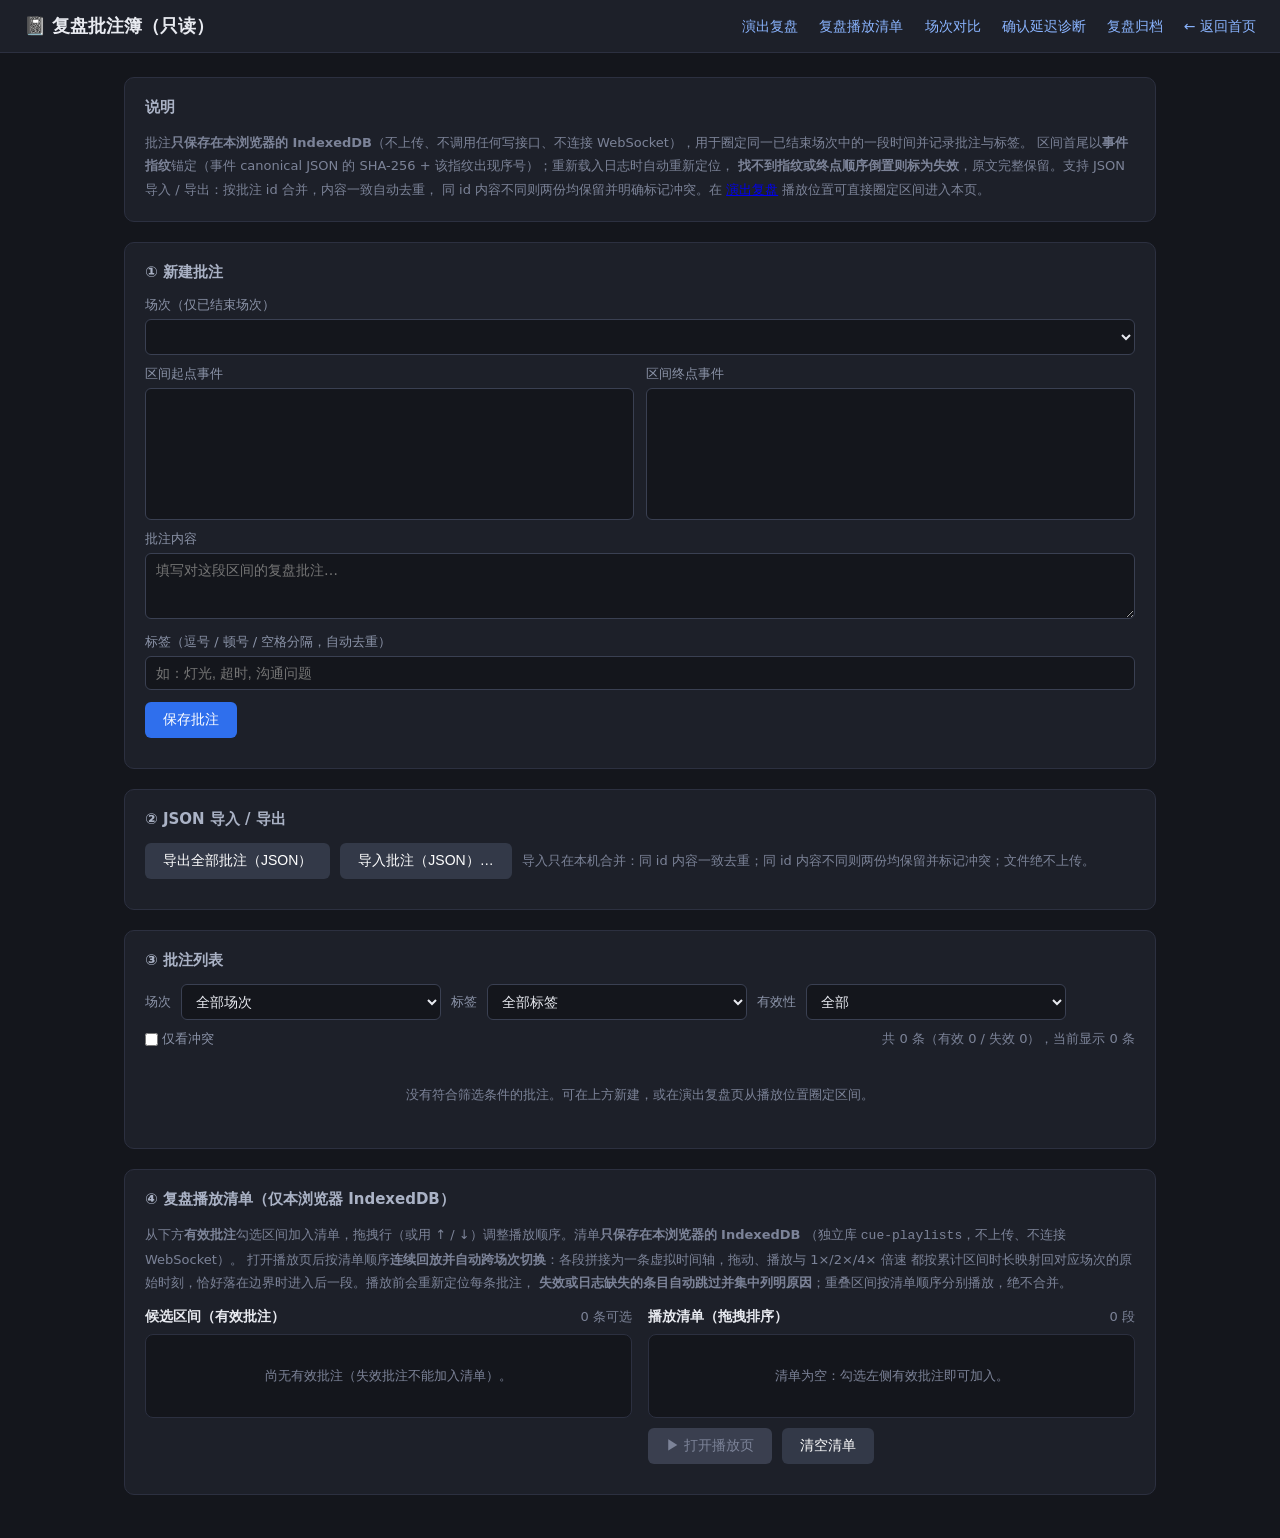
==== commit 68fda531: "GSB 7b067b00-d067-5b89-8d5f-b59027cfe79a B: platform archive" ====
--- a/public/annotations.html
+++ b/public/annotations.html
@@ -13,6 +13,7 @@
       <a href="replay.html">演出复盘</a>
       <a href="playlist.html">复盘播放清单</a>
       <a href="compare.html">场次对比</a>
+      <a href="latency.html">确认延迟诊断</a>
       <a href="archive.html">复盘归档</a>
       <a href="/">← 返回首页</a>
     </nav>
--- a/public/style.css
+++ b/public/style.css
@@ -741,3 +741,172 @@
 .pl-seg-main { flex: 1 1 auto; display: grid; gap: 2px; min-width: 0; }
 .pl-seg-session { color: #9aa3b8; font-size: 11.5px; }
 .pl-seg-open { flex: 0 0 auto; color: #8ab4ff; text-decoration: none; font-size: 12px; white-space: nowrap; }
+
+/* ======================================================================= */
+/* 确认延迟诊断（/latency.html，只读）                                     */
+/* ======================================================================= */
+.lat-main { max-width: 1080px; }
+.lat-picker-row { display: flex; align-items: center; gap: 12px; }
+.lat-picker-row select { flex: 1 1 auto; }
+
+.lat-summary-chips { margin-top: 10px; line-height: 2; }
+.lat-session-head {
+  display: flex; flex-wrap: wrap; gap: 6px 16px; align-items: baseline;
+  font-size: 13px; color: #9aa3b8;
+}
+.lat-session-head b { color: #e8eaf0; font-size: 14px; }
+.lat-session-head a { color: #8ab4ff; text-decoration: none; font-size: 12.5px; }
+.lat-session-head a:hover { text-decoration: underline; }
+
+.lat-cue { padding: 16px 20px; }
+.lat-cue-head { display: flex; flex-wrap: wrap; gap: 8px 14px; align-items: center; justify-content: space-between; }
+.lat-cue-head h2 { font-size: 15px; margin: 0; color: #e8eaf0; display: flex; align-items: center; gap: 8px; }
+.lat-cue-targets { margin: 6px 0 12px; }
+
+.lat-round {
+  background: #14161c;
+  border: 1px solid #2c3040;
+  border-left: 3px solid #2f6f4a;
+  border-radius: 8px;
+  padding: 12px 14px;
+  margin: 10px 0;
+}
+.lat-round.is-recalled { border-left-color: #a03a3a; }
+.lat-round-head { display: flex; flex-wrap: wrap; gap: 8px; align-items: center; }
+.lat-round-head .rev-badge { margin-bottom: 0; }
+.lat-round-meta { margin-left: auto; display: inline-flex; flex-wrap: wrap; gap: 8px; align-items: center; }
+.lat-round-text { font-size: 14px; color: #c3c9d8; margin: 8px 0 10px; }
+
+/* 瀑布图：左标签列 + 右相对定位图区（两列行高严格一致） */
+.lat-chart {
+  display: grid;
+  grid-template-columns: 132px 1fr 250px;
+  column-gap: 10px;
+  align-items: center;
+}
+.lat-row {
+  display: contents;
+}
+.lat-lab {
+  font-size: 12.5px;
+  color: #c3c9d8;
+  text-align: right;
+  line-height: 1.3;
+  height: var(--row-h, 30px);
+  display: flex;
+  align-items: center;
+  justify-content: flex-end;
+}
+.lat-sub-origin { color: #9aa3b8; text-decoration: line-through; font-weight: 400; }
+.lat-sub-arrow { color: #c084fc; }
+.lat-track {
+  position: relative;
+  height: var(--row-h, 30px);
+  background: #0f1117;
+  border: 1px solid #23262f;
+  border-radius: 6px;
+}
+.lat-seg {
+  position: absolute;
+  top: 7px;
+  bottom: 7px;
+  border-radius: 3px;
+  min-width: 1px;
+}
+.lat-seg.active { background: #4caf7d; }
+.lat-seg.active.st-late { background: #f0c169; }
+.lat-seg.active.st-timeout { background: #ff7676; }
+.lat-seg.active.st-pending { background: #4a4f5e; }
+.lat-seg.pause {
+  background: repeating-linear-gradient(45deg, rgba(240,193,105,0.28) 0 4px, rgba(15,17,23,0.9) 4px 8px);
+  border-left: 1px dashed rgba(240,193,105,0.7);
+  border-right: 1px dashed rgba(240,193,105,0.7);
+  border-radius: 0;
+}
+.lat-row.is-dim .lat-lab,
+.lat-row.is-dim .lat-track,
+.lat-row.is-dim .lat-val { opacity: 0.32; }
+
+.lat-mark {
+  position: absolute;
+  top: 50%;
+  transform: translate(-50%, -50%);
+  font-size: 13px;
+  text-decoration: none;
+  z-index: 2;
+  line-height: 1;
+}
+.lat-mark.mk-timeout { color: #ff7676; font-size: 12px; }
+.lat-mark.mk-sub { color: #c084fc; font-size: 13px; }
+.lat-mark.mk-dup { color: #7c8398; font-size: 10px; top: 6px; transform: translateX(-50%); }
+
+.lat-val {
+  font-size: 12.5px;
+  height: var(--row-h, 30px);
+  display: flex;
+  flex-direction: column;
+  justify-content: center;
+  gap: 2px;
+}
+.lat-val b { font-family: "SFMono-Regular", Consolas, monospace; color: #e8eaf0; }
+.lat-val-sub { font-size: 11px; color: #9aa3b8; }
+.lat-val-sub.muted { color: #5d6478; }
+
+.lat-pause-lab { height: 18px; font-size: 11px; }
+.lat-pause-track {
+  position: relative;
+  height: 18px;
+  background: #0f1117;
+  border: 1px dashed #3a3522;
+  border-radius: 4px;
+  margin-bottom: 4px;
+}
+.lat-pause-band {
+  position: absolute;
+  top: 0;
+  bottom: 0;
+  min-width: 2px;
+  background: rgba(240,193,105,0.35);
+  border-left: 1px solid #f0c169;
+  border-right: 1px solid #f0c169;
+}
+
+.lat-scale-lab { height: 16px; }
+.lat-scale {
+  position: relative;
+  height: 16px;
+  margin-top: 4px;
+  font-size: 10.5px;
+  color: #5d6478;
+  font-family: "SFMono-Regular", Consolas, monospace;
+}
+.lat-scale span {
+  position: absolute;
+  transform: translateX(-50%);
+  white-space: nowrap;
+}
+.lat-scale span:first-child { transform: translateX(0); }
+.lat-scale span:last-child { transform: translateX(-100%); }
+.lat-deadline {
+  position: absolute;
+  top: 22px; /* 跳过暂停道，横贯各岗位行 */
+  bottom: 20px;
+  width: 0;
+  border-left: 2px dashed #ff9c9c;
+  z-index: 1;
+  pointer-events: none;
+}
+
+.lat-rejects { margin-top: 8px; display: flex; flex-wrap: wrap; gap: 4px; }
+a.chip.lat-reject {
+  text-decoration: none;
+  background: #4a2b2b;
+  color: #ffb0b0;
+}
+a.chip.lat-reject:hover { background: #5d3434; }
+
+@media (max-width: 860px) {
+  .lat-chart { grid-template-columns: 92px 1fr; }
+  .lat-val { grid-column: 1 / -1; height: auto; flex-direction: row; flex-wrap: wrap; align-items: center; margin-top: 2px; }
+  .lat-round-meta { margin-left: 0; }
+}
